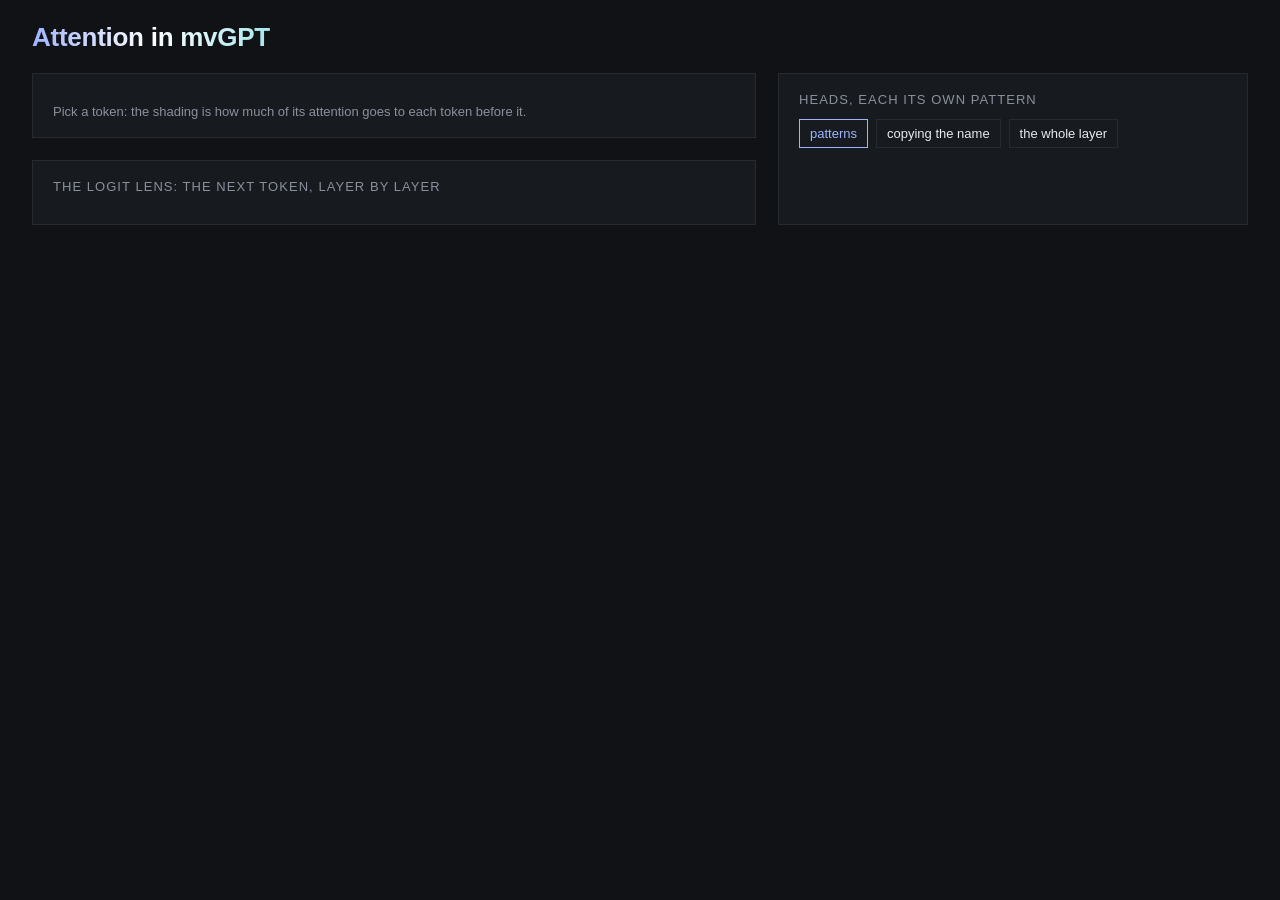
==== viewer.html @ e5549555 "The heads that look at the name, and the graph role without them interpret.py heads scores each head" ====
<!doctype html>
<html lang="en"><head><meta charset="utf-8"><title>Attention in mvGPT</title>
<meta name="viewport" content="width=device-width, initial-scale=1">
<style>
:root { --bg: #101215; --panel: #171a1f; --line: #262a31; --text: #e8eaf0; --muted: #8a909c;
        --accent: #9fb4ff; --mint: #a8e6ed; --mono: "JetBrains Mono", Menlo, Consolas, monospace;
        --sans: "Space Grotesk", -apple-system, "Segoe UI", sans-serif; }
* { box-sizing: border-box; }
body { margin: 0; background: var(--bg); color: var(--text); font-family: var(--sans); }
header { padding: 22px 32px 10px; display: flex; align-items: baseline; gap: 18px; }
h1 { margin: 0; font-size: 26px; font-weight: 600; letter-spacing: -0.01em;
     background: linear-gradient(90deg, var(--accent), #fff, var(--mint)); -webkit-background-clip: text; color: transparent; }
.sub { color: var(--muted); font-size: 15px; }
main { display: grid; grid-template-columns: minmax(0, 1fr) 470px; gap: 22px; padding: 10px 32px 28px; }
.panel { background: var(--panel); border: 1px solid var(--line); padding: 18px 20px; }
.label { font-size: 13px; color: var(--muted); text-transform: uppercase; letter-spacing: 0.08em; margin-bottom: 12px; }
#text { font-family: var(--mono); font-size: 17px; line-height: 1.7; }
.tok { display: inline-block; padding: 2px 3px; margin: 0 1px 18px; border: 1px solid transparent; cursor: pointer;
       white-space: pre; position: relative; }
.tok.nl { display: block; height: 0; padding: 0; margin: 0; border: 0; }
.tok.picked { border-color: var(--accent); box-shadow: 0 0 0 1px var(--accent); }
.tok .w { position: absolute; left: 0; right: 0; top: calc(100% + 3px); font-size: 12px; line-height: 1; color: var(--mint);
          text-align: center; pointer-events: none; }
.controls { display: flex; gap: 8px; flex-wrap: wrap; margin-bottom: 14px; }
button { font: 13px var(--sans); color: var(--text); background: transparent; border: 1px solid var(--line);
         padding: 6px 10px; cursor: pointer; }
button.on { border-color: var(--accent); color: var(--accent); }
#grid { display: grid; grid-template-columns: 26px repeat(12, 1fr); gap: 3px; align-items: center; }
#grid .axis { font: 11px var(--mono); color: var(--muted); text-align: center; }
.head { aspect-ratio: 1; width: 100%; border: 1px solid transparent; cursor: pointer; image-rendering: pixelated; }
.head.picked { border-color: var(--accent); }
#lens { font-family: var(--mono); font-size: 14px; display: grid; grid-template-columns: 70px 1fr 64px; gap: 4px 10px; }
#lens .bar { height: 14px; background: var(--mint); opacity: 0.85; align-self: center; }
#lens .layer { color: var(--muted); }
.row { display: flex; gap: 22px; margin-top: 22px; }
.row > .panel { flex: 1; }
.note { color: var(--muted); font-size: 13px; margin-top: 10px; }
</style></head><body>
<header><h1>Attention in mvGPT</h1><span class="sub" id="what"></span></header>
<main>
  <div>
    <div class="panel"><div class="label" id="text-label"></div><div id="text"></div>
      <div class="note">Pick a token: the shading is how much of its attention goes to each token before it.</div></div>
    <div class="panel" style="margin-top: 22px"><div class="label">The logit lens: the next token, layer by layer</div>
      <div id="lens"></div></div>
  </div>
  <div class="panel">
    <div class="label">Heads, each its own pattern</div>
    <div class="controls">
      <button id="mode-pattern" class="on">patterns</button>
      <button id="mode-copy">copying the name</button>
      <button id="layer-all">the whole layer</button>
    </div>
    <div id="grid"></div>
    <div class="note" id="grid-note"></div>
  </div>
</main>
<script>
const D = __DATA__;
const T = D.tokens.length, L = D.layers, H = D.heads;
const raw = Uint8Array.from(atob(D.weights), c => c.charCodeAt(0));
const w = (l, h, i, j) => raw[((l * H + h) * T + i) * T + j] / 255;
let picked = D.pick, layer = D.layer, head = D.head, whole = false, mode = "pattern";
const text = document.getElementById("text");
D.tokens.forEach((t, i) => {
  const s = document.createElement("span");
  s.className = "tok"; s.dataset.i = i;
  s.textContent = t.replace(/\n/g, "↵");
  s.onclick = () => { picked = i; draw(); };
  text.appendChild(s);
  if (t.includes("\n")) { const br = document.createElement("span"); br.className = "tok nl"; text.appendChild(br); }
});
const grid = document.getElementById("grid");
grid.appendChild(Object.assign(document.createElement("div"), { className: "axis" }));
for (let h = 0; h < H; h++) grid.appendChild(Object.assign(document.createElement("div"), { className: "axis", textContent: h + 1 }));
const cells = [];
for (let l = 0; l < L; l++) {
  grid.appendChild(Object.assign(document.createElement("div"), { className: "axis", textContent: l + 1 }));
  for (let h = 0; h < H; h++) {
    const c = document.createElement("canvas");
    c.className = "head"; c.width = T; c.height = T; c.dataset.l = l + 1; c.dataset.h = h + 1;
    c.onclick = () => { layer = l; head = h; whole = false; draw(); };
    grid.appendChild(c); cells.push([c, l, h]);
  }
}
function patterns() {
  for (const [c, l, h] of cells) {
    const ctx = c.getContext("2d"), img = ctx.createImageData(T, T);
    for (let i = 0; i < T; i++) for (let j = 0; j < T; j++) {
      const v = Math.pow(w(l, h, i, j), 0.4), k = (i * T + j) * 4;
      img.data[k] = 23 + v * (168 - 23); img.data[k + 1] = 26 + v * (230 - 26); img.data[k + 2] = 31 + v * (237 - 31);
      img.data[k + 3] = 255;
    }
    ctx.putImageData(img, 0, 0);
  }
}
function copies() {
  // Each head as one colour: the share of its attention on the name in the task, from interpret.py heads.
  const top = Math.max(...D.copy.flat());
  for (const [c, l, h] of cells) {
    const ctx = c.getContext("2d"), v = D.copy[l][h] / top;
    ctx.fillStyle = `rgb(${23 + v * (159 - 23)}, ${26 + v * (180 - 26)}, ${31 + v * (255 - 31)})`;
    ctx.fillRect(0, 0, T, T);
  }
}
function draw() {
  document.querySelectorAll(".tok").forEach(s => {
    const i = +s.dataset.i; if (isNaN(i)) return;
    s.classList.toggle("picked", i === picked);
    let v = 0;
    if (i <= picked) {
      if (whole) { for (let h = 0; h < H; h++) v += w(layer, h, picked, i); v /= H; } else v = w(layer, head, picked, i);
    }
    s.style.background = `rgba(168, 230, 237, ${Math.min(0.85, v * 1.6)})`;
    s.style.color = v > 0.3 ? "#101215" : "";
    s.querySelector(".w")?.remove();
    if (v >= 0.1 && i !== picked) s.appendChild(Object.assign(document.createElement("span"), { className: "w", textContent: v.toFixed(2) }));
  });
  cells.forEach(([c, l, h]) => c.classList.toggle("picked", l === layer && (whole || h === head)));
  document.getElementById("text-label").textContent =
    `Layer ${layer + 1}, ${whole ? "all 12 heads, averaged" : "head " + (head + 1)}: from “${D.tokens[picked]}”`;
  document.getElementById("layer-all").classList.toggle("on", whole);
  const lensEl = document.getElementById("lens"); lensEl.innerHTML = "";
  D.lens[picked].forEach(([tok, p], l) => {
    lensEl.append(Object.assign(document.createElement("div"), { className: "layer", textContent: l === 0 ? "embed" : "layer " + l }));
    const bar = document.createElement("div"); bar.style.display = "flex"; bar.style.gap = "10px"; bar.style.alignItems = "center";
    const b = Object.assign(document.createElement("div"), { className: "bar" }); b.style.width = Math.max(2, p * 260) + "px";
    bar.append(b, Object.assign(document.createElement("span"), { textContent: JSON.stringify(tok) }));
    lensEl.append(bar, Object.assign(document.createElement("div"), { textContent: (p * 100).toFixed(0) + "%" }));
  });
}
document.getElementById("layer-all").onclick = () => { whole = !whole; draw(); };
document.getElementById("mode-pattern").onclick = () => { mode = "pattern"; patterns(); setMode(); };
document.getElementById("mode-copy").onclick = () => { mode = "copy"; copies(); setMode(); };
function setMode() {
  document.getElementById("mode-pattern").classList.toggle("on", mode === "pattern");
  document.getElementById("mode-copy").classList.toggle("on", mode === "copy");
  document.getElementById("mode-copy").style.display = D.copy ? "" : "none";
  document.getElementById("grid-note").textContent = mode === "pattern"
    ? "Each square: a head's attention on this text, a row per token, brighter where it looks."
    : "Brighter: more of the head's attention goes to the name in the task, while the query writes it.";
}
document.getElementById("what").textContent = D.what;
patterns(); setMode(); draw();
</script></body></html>
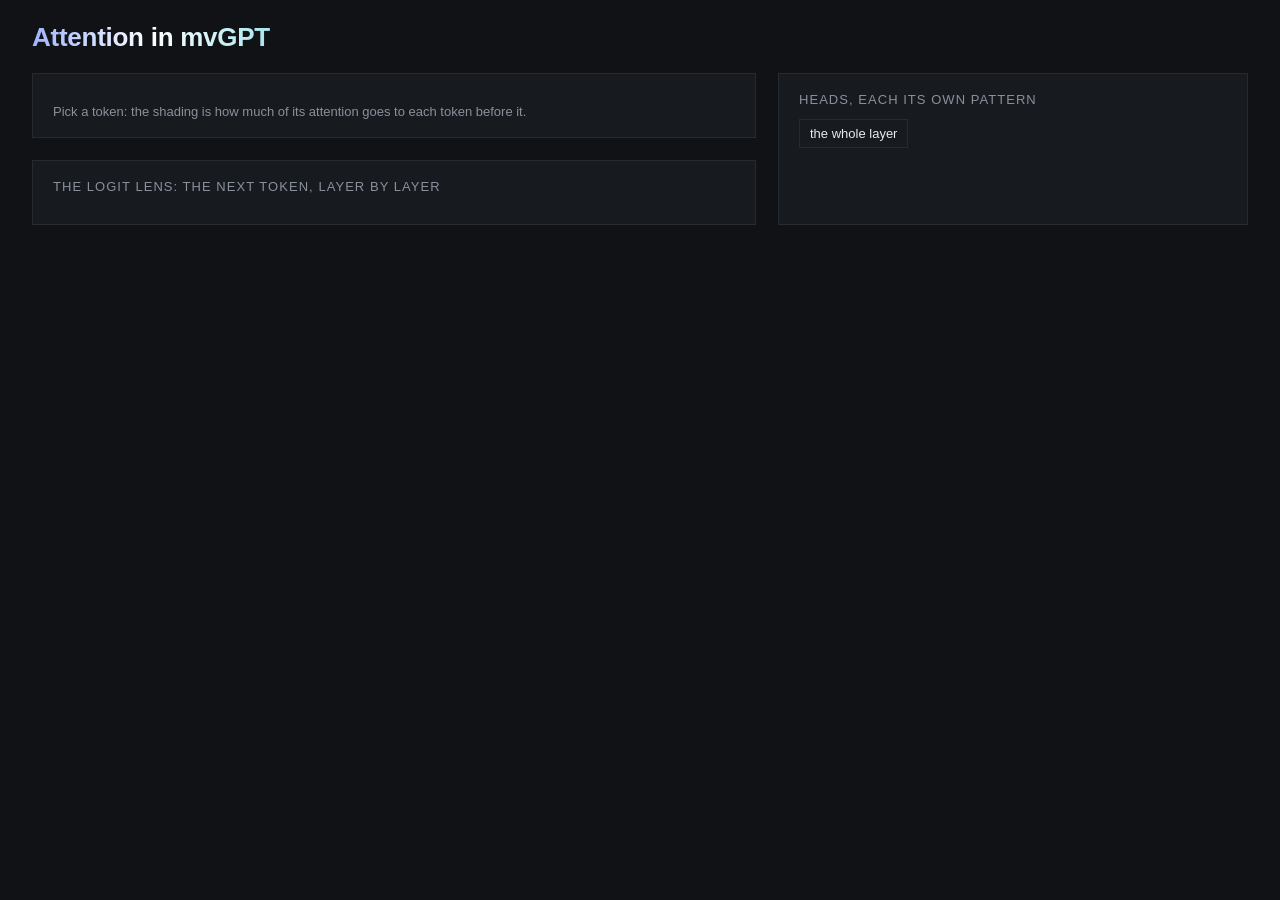
==== commit 6ea0c9f9: "A page to look at attention with viewer.html is a page of our own, its style and script in the file:" ====
--- a/viewer.html
+++ b/viewer.html
@@ -47,8 +47,6 @@
   <div class="panel">
     <div class="label">Heads, each its own pattern</div>
     <div class="controls">
-      <button id="mode-pattern" class="on">patterns</button>
-      <button id="mode-copy">copying the name</button>
       <button id="layer-all">the whole layer</button>
     </div>
     <div id="grid"></div>
@@ -60,7 +58,7 @@
 const T = D.tokens.length, L = D.layers, H = D.heads;
 const raw = Uint8Array.from(atob(D.weights), c => c.charCodeAt(0));
 const w = (l, h, i, j) => raw[((l * H + h) * T + i) * T + j] / 255;
-let picked = D.pick, layer = D.layer, head = D.head, whole = false, mode = "pattern";
+let picked = D.pick, layer = D.layer, head = D.head, whole = false;
 const text = document.getElementById("text");
 D.tokens.forEach((t, i) => {
   const s = document.createElement("span");
@@ -94,15 +92,6 @@
     ctx.putImageData(img, 0, 0);
   }
 }
-function copies() {
-  // Each head as one colour: the share of its attention on the name in the task, from interpret.py heads.
-  const top = Math.max(...D.copy.flat());
-  for (const [c, l, h] of cells) {
-    const ctx = c.getContext("2d"), v = D.copy[l][h] / top;
-    ctx.fillStyle = `rgb(${23 + v * (159 - 23)}, ${26 + v * (180 - 26)}, ${31 + v * (255 - 31)})`;
-    ctx.fillRect(0, 0, T, T);
-  }
-}
 function draw() {
   document.querySelectorAll(".tok").forEach(s => {
     const i = +s.dataset.i; if (isNaN(i)) return;
@@ -130,16 +119,8 @@
   });
 }
 document.getElementById("layer-all").onclick = () => { whole = !whole; draw(); };
-document.getElementById("mode-pattern").onclick = () => { mode = "pattern"; patterns(); setMode(); };
-document.getElementById("mode-copy").onclick = () => { mode = "copy"; copies(); setMode(); };
-function setMode() {
-  document.getElementById("mode-pattern").classList.toggle("on", mode === "pattern");
-  document.getElementById("mode-copy").classList.toggle("on", mode === "copy");
-  document.getElementById("mode-copy").style.display = D.copy ? "" : "none";
-  document.getElementById("grid-note").textContent = mode === "pattern"
-    ? "Each square: a head's attention on this text, a row per token, brighter where it looks."
-    : "Brighter: more of the head's attention goes to the name in the task, while the query writes it.";
-}
+document.getElementById("grid-note").textContent =
+  "Each square: a head's attention on this text, a row per token, brighter where it looks.";
 document.getElementById("what").textContent = D.what;
-patterns(); setMode(); draw();
+patterns(); draw();
 </script></body></html>
